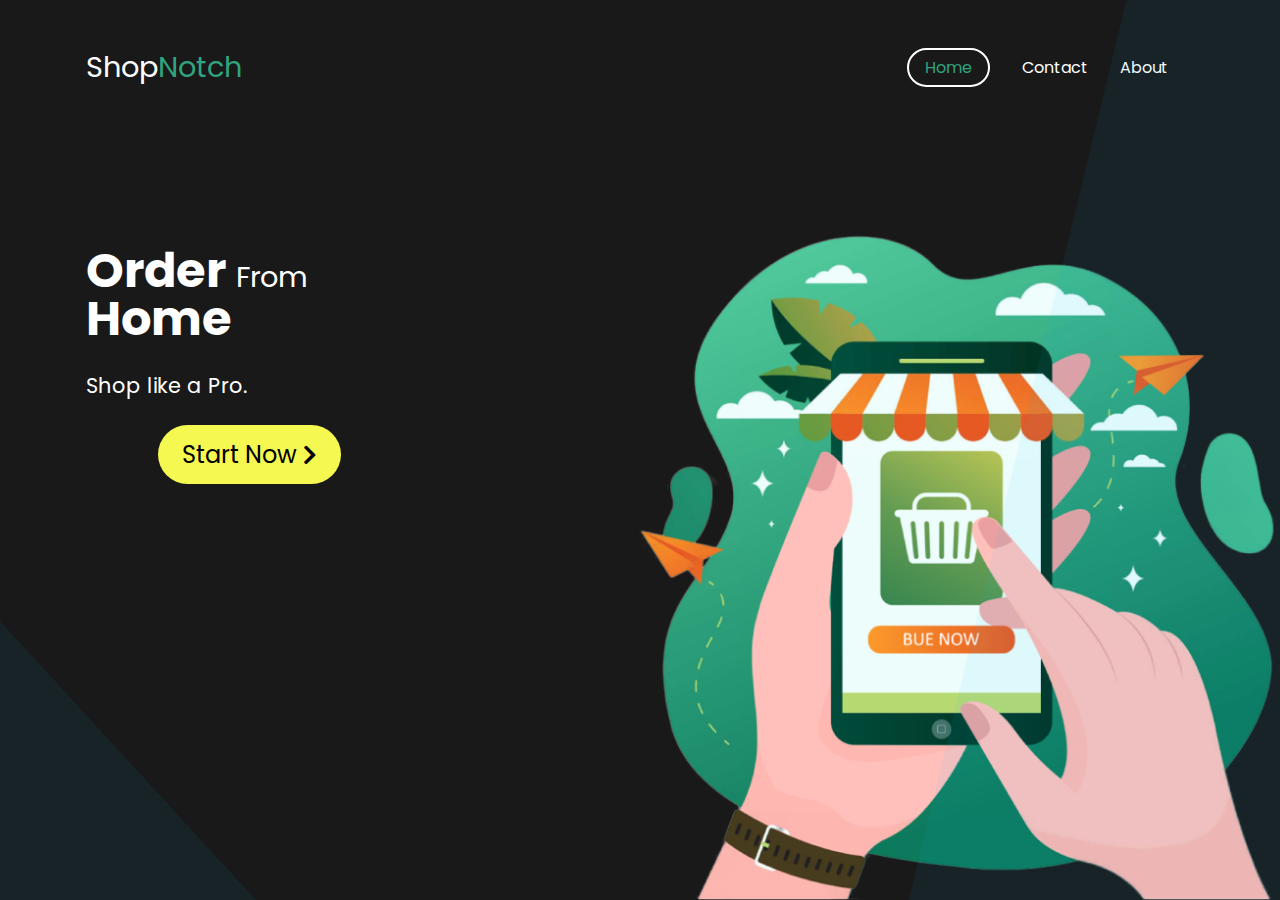
==== index.html @ 031c154d "first commit" ====
<!DOCTYPE html>
<html lang="en">
<head>
    <meta charset="UTF-8">
    <meta http-equiv="X-UA-Compatible" content="IE=edge">
    <meta name="viewport" content="width=device-width, initial-scale=1.0">
    <link rel="stylesheet" href="style.css">
    <link rel="stylesheet" href="https://pro.fontawesome.com/releases/v5.10.0/css/all.css">
    <title>ShopNotch</title>
</head>
<body>
    <div class="bg1 bg"></div>
    <div class="bg2 bg"></div>
    <header class="navbar">
        <div class="logo">
            Shop<span>Notch</span>
        </div>
        
        <div class="burger">
            <i class="fa fa-bars" style="font-size:40px;"></i>
        </div>
        <nav>
            <ul>
                <li><a href="#" class="active">Home</a></li>
                <li><a href="#">Contact</a></li>
                <li><a href="#">About</a></li>
            </ul>
        </nav>
        <aside class="sidebar">
            <div class="burg burger">
                <i class="fa fa-bars" style="font-size:40px"></i>
            </div>
            <ul class="links">
                <li><a href="#">Home</a></li>
                <li><a href="#">Contact</a></li>
                <li><a href="#">About</a></li>
            </ul>
        </aside>
    </header>

    <div class="container">
        <div class="left">
            <main class="main">
                <h1 class="heading">Order <span>From</span><br> Home</h1>
                <p class="slogan">Shop like a Pro.</p>
                <button class="cta">Start Now <i class="fas fa-chevron-right" style="font-size: 90%;"></i></button>
            </main>
        </div>
        <div class="right">
            <img src="img1.png" alt="Image" class="img">
        </div>
    </div>

    
    <script>
        const toggleBtn = document.querySelector(".burger");
        const sidebar = document.querySelector(".sidebar");
        const close = document.querySelector(".burg");
        
        toggleBtn.addEventListener("click", toggle);
        close.addEventListener("click", toggle);
        
        function toggle() {
         sidebar.classList.toggle("hide");
        }

    </script>

</body>
</html>
---- style.css ----
@import url('https://fonts.googleapis.com/css2?family=Poppins:wght@300;400;500;600;700;800&display=swap');
*{
    box-sizing: border-box;
    padding: 0;
    margin: 0;
}
body{
    background-color: #191919;
    font-family: poppins;
    position: absolute;
}
.bg{
    z-index: 1;
    position: absolute;
    height: 100vh;
    width: 100%;
    background-color: #00c2ff10;
    pointer-events: none;
}
.bg1{
    clip-path: polygon(88% 0, 100% 0, 100% 100%, 71% 100%);
    
}
.bg2{
    clip-path: polygon(0 69%, 0% 100%, 20% 100%);
}
.burger{
    display: none;
}
header{ 
    display: flex;
    justify-content: space-between;
    align-items: center;
    height: 15vh;
    color: white;
}
aside{
    display: none;
}
.logo{
    cursor: pointer;    
    margin-left: 3em;
    font-size: 1.8em;
}
header span{
    color:#30a47e;
}
.active{
    color:#30a47e;
    /* background-color: white; */
    padding: 0.4em 1em;
    border-radius: 50px;  
    border: 2px solid white;
}
.active:hover{
    color:white;
    background-color: #30a47e;
    border-radius: 50px;  
    border: 2px solid #30a47e;
}
nav{
    padding-right: 6em;
}
nav ul{
    display: flex;  
    list-style: none;
}
nav ul li{
    padding: 1em;
}
nav ul li a{
    transition: 0.3s all ease;
    color: white;
    text-decoration: none;
}
nav ul li a:hover{
    color: #30a47e;
}
.container{
    height: 85vh;
    display: flex;
    background-color: #191919;
}
.left{
    height: 85vh;
    width: 50vw;
}
.main{
    color: white;
    margin: 7em 5.4em;
}
.heading{
    font-size: 3em;
    line-height: 1;
}
.heading span{
    font-size: 0.6em;
    font-weight: lighter;
}
.slogan{
    font-size: 1.3em;
    margin-top: 1.3em;
}
.cta{
    margin: 1em 3em;
    cursor: pointer;
    font-size: 1.5em;
    font-family: poppins;
    background-color: #f5f851;
    padding: 0.5em 1em;
    border-radius: 50px;
    border: none;
    outline: none;
    transition: 0.15s all ease-in-out;
}
.cta:hover{
    background-color: #bece33;
}
.right{
    height: 85vh;
    width: 50vw;
    display: flex;
    align-items: flex-end;
    justify-content: center;
}
.img{
    height: 90%;
}
@media screen and (max-width:1000px){
    .logo{
        margin-left: 2em;
    }
    .main{
        margin-left: 3.7em;
    }
    nav{
        padding-right: 4em;
    }
    .cta{
        font-size: 1.3em;
        padding: 0.5em 1em;
        margin: 1em;
    }
    .heading{
        font-size: 2em;
        line-height: 1;
    }
    .slogan{
        font-size: 1em;
        margin-top: 1em;
    }
    .img{
        height: 75%;
    }
}
@media screen and (max-width:725px){
    nav{
        padding-right: 2em;
    }
    .cta{
        font-size: 1em;
        padding: 0.4em .8em;
        margin: 1em;
    }
    .img{
        height: 60%;
    }
}

@media screen and (max-width:588px){
    nav{
        display: none;
    }
    .logo{
        margin-left: 1em;
    }
    .heading{
        font-size: 2.2em;
    }
    .cta{
        font-size: 1.3em;
        padding: 0.4em .8em;
        margin: 1.3em;
    }
    .main{
        margin-left: 1.7em;
    }
    .img{
        height: 35%;
    }
    .container{
        height: 85vh;
    }
    .left{
        height: 85vh;
        width: 65vw;
    }
    .right{
        height: 85vh;
        width: 35vw;
        align-items: center;
    }
    .burger{
        margin-right: 2em;
        display: block;
        cursor: pointer;
        transition: all 0.1s ease-in;
    }
    .burger:hover{
        color: #30a47e;
    }
    aside{
        position: fixed;
        top: 0;
        right: 0;
        background-color: rgb(20, 20, 20);
        display: block;
        width: 50%;
        height: 100%;
        transition: all 0.2s ease-in;
        transform: translate(100%);
        z-index: 2;
    }
    .burger{
        margin: 10px 30px;
        display: flex;
        cursor: pointer;
        transition: all 0.1s ease-in;
    }
    .links{
        width: 100%;
        margin-top: 4em;
    }
    .links li{
        list-style: none;
        padding:  1em 1.2em;
        transition: 0.3s all ease-in-out;
        font-size: 1.4em;
    }
    .links li a{
        text-decoration: none;
        color: white;
    }
    .burg{
        margin: 1.6em;
        height: 0%;
        background-color: teal;
        transition: all 0.3s ease-in-out;
    }
    .links li:hover{
        cursor: pointer;
        background-color: #00c2ff10;
        padding-left: 2.5em;
    }
    .hide{
        transform: translatex(0%);
    }
}
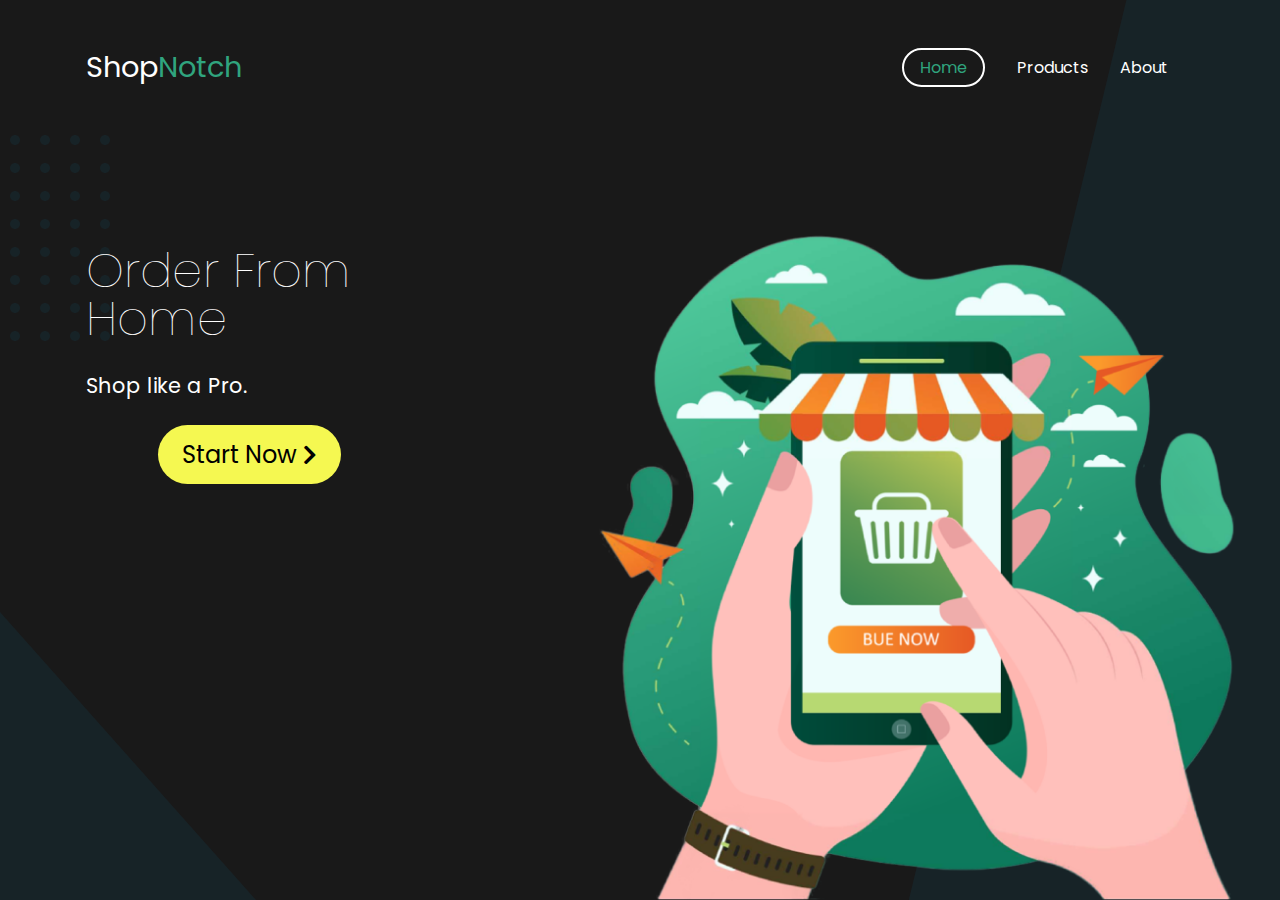
==== commit eb3eacb8: "all pages updated" ====
--- a/index.html
+++ b/index.html
@@ -13,7 +13,9 @@
     <div class="bg2 bg"></div>
     <header class="navbar">
         <div class="logo">
-            Shop<span>Notch</span>
+            <a href="index.html">
+                Shop<span>Notch</span>
+            </a>
         </div>
         
         <div class="burger">
@@ -21,50 +23,39 @@
         </div>
         <nav>
             <ul>
-                <li><a href="#" class="active">Home</a></li>
-                <li><a href="#">Contact</a></li>
-                <li><a href="#">About</a></li>
+                <li><a href="index.html" class="active">Home</a></li>
+                <li><a href="pages/products.html">Products</a></li>
+                <li><a href="pages/about.html">About</a></li>
             </ul>
         </nav>
         <aside class="sidebar">
-            <div class="burg burger">
-                <i class="fa fa-bars" style="font-size:40px"></i>
-            </div>
+            <i class="fas fa-times cross" style="font-size:40px"></i>
             <ul class="links">
-                <li><a href="#">Home</a></li>
-                <li><a href="#">Contact</a></li>
-                <li><a href="#">About</a></li>
+                <li><a href="index.html">Home</a></li>
+                <li><a href="pages/products.html">Products</a></li>
+                <li><a href="pages/about.html">About</a></li>
             </ul>
         </aside>
     </header>
 
     <div class="container">
         <div class="left">
+            <img src="images/c1.svg" alt="dots" class="dots">
             <main class="main">
-                <h1 class="heading">Order <span>From</span><br> Home</h1>
+                <h1 class="heading">Order From<br>Home</h1>
                 <p class="slogan">Shop like a Pro.</p>
-                <button class="cta">Start Now <i class="fas fa-chevron-right" style="font-size: 90%;"></i></button>
+                <button onclick="document.location='pages/products.html'" class="cta">
+                    Start Now
+                    <i class="fas fa-chevron-right" style="font-size: 90%;"></i>
+                </button>
             </main>
         </div>
         <div class="right">
-            <img src="img1.png" alt="Image" class="img">
+            <img src="images/img1.png" alt="Image" class="img">
         </div>
     </div>
-
     
-    <script>
-        const toggleBtn = document.querySelector(".burger");
-        const sidebar = document.querySelector(".sidebar");
-        const close = document.querySelector(".burg");
-        
-        toggleBtn.addEventListener("click", toggle);
-        close.addEventListener("click", toggle);
-        
-        function toggle() {
-         sidebar.classList.toggle("hide");
-        }
-
-    </script>
+    <script src="scripts/script.js"></script>
 
 </body>
 </html>--- a/style.css
+++ b/style.css
@@ -1,4 +1,7 @@
 @import url('https://fonts.googleapis.com/css2?family=Poppins:wght@300;400;500;600;700;800&display=swap');
+:root{
+    --primary:#30a47e;
+}
 *{
     box-sizing: border-box;
     padding: 0;
@@ -7,22 +10,26 @@
 body{
     background-color: #191919;
     font-family: poppins;
+}
+.dots{
+    pointer-events: none;
     position: absolute;
+    z-index: -2;
+    left: -50px;
 }
 .bg{
-    z-index: 1;
     position: absolute;
-    height: 100vh;
+    z-index: -1;
+    height: 100%;
     width: 100%;
-    background-color: #00c2ff10;
+    background-color: #00c3ff10;
     pointer-events: none;
 }
 .bg1{
     clip-path: polygon(88% 0, 100% 0, 100% 100%, 71% 100%);
-    
 }
 .bg2{
-    clip-path: polygon(0 69%, 0% 100%, 20% 100%);
+    clip-path: polygon(0 68%, 0% 100%, 20% 100%);
 }
 .burger{
     display: none;
@@ -43,20 +50,23 @@
     font-size: 1.8em;
 }
 header span{
-    color:#30a47e;
+    color:var(--primary);
 }
 .active{
-    color:#30a47e;
-    /* background-color: white; */
+    color:var(--primary);
     padding: 0.4em 1em;
     border-radius: 50px;  
     border: 2px solid white;
 }
 .active:hover{
     color:white;
-    background-color: #30a47e;
+    background-color: var(--primary);
     border-radius: 50px;  
-    border: 2px solid #30a47e;
+    border: 2px solid var(--primary);
+}
+a{
+    color: white;
+    text-decoration: none;
 }
 nav{
     padding-right: 6em;
@@ -70,32 +80,25 @@
 }
 nav ul li a{
     transition: 0.3s all ease;
-    color: white;
-    text-decoration: none;
 }
 nav ul li a:hover{
-    color: #30a47e;
+    color: var(--primary);
 }
 .container{
     height: 85vh;
     display: flex;
-    background-color: #191919;
 }
 .left{
-    height: 85vh;
-    width: 50vw;
+    flex-grow: 1;
 }
 .main{
     color: white;
     margin: 7em 5.4em;
 }
 .heading{
+    font-weight: lighter;
     font-size: 3em;
     line-height: 1;
-}
-.heading span{
-    font-size: 0.6em;
-    font-weight: lighter;
 }
 .slogan{
     font-size: 1.3em;
@@ -114,17 +117,17 @@
     transition: 0.15s all ease-in-out;
 }
 .cta:hover{
-    background-color: #bece33;
+    background-color: #ccdb45;
 }
 .right{
-    height: 85vh;
-    width: 50vw;
+    flex-grow: 1;
     display: flex;
     align-items: flex-end;
     justify-content: center;
 }
 .img{
     height: 90%;
+    pointer-events: none;
 }
 @media screen and (max-width:1000px){
     .logo{
@@ -145,10 +148,6 @@
         font-size: 2em;
         line-height: 1;
     }
-    .slogan{
-        font-size: 1em;
-        margin-top: 1em;
-    }
     .img{
         height: 75%;
     }
@@ -157,10 +156,8 @@
     nav{
         padding-right: 2em;
     }
-    .cta{
-        font-size: 1em;
-        padding: 0.4em .8em;
-        margin: 1em;
+    .main{
+        width: 68%;
     }
     .img{
         height: 60%;
@@ -178,27 +175,27 @@
         font-size: 2.2em;
     }
     .cta{
-        font-size: 1.3em;
+        font-size: 1.2em;
         padding: 0.4em .8em;
         margin: 1.3em;
     }
+    .img{
+        height: 100%;
+    }
+    .container{
+        flex-direction: column;
+    }
     .main{
-        margin-left: 1.7em;
-    }
-    .img{
-        height: 35%;
-    }
-    .container{
-        height: 85vh;
+        text-align: center;
     }
     .left{
-        height: 85vh;
-        width: 65vw;
+        display: flex;
+        align-items: center;
+        justify-content: center;
+        height: 45vh;
     }
     .right{
-        height: 85vh;
-        width: 35vw;
-        align-items: center;
+        height: 40vh;
     }
     .burger{
         margin-right: 2em;
@@ -207,50 +204,40 @@
         transition: all 0.1s ease-in;
     }
     .burger:hover{
-        color: #30a47e;
-    }
-    aside{
+        color: var(--primary);
+    }
+    .sidebar{
         position: fixed;
         top: 0;
         right: 0;
-        background-color: rgb(20, 20, 20);
+        background-color: #141414;
         display: block;
         width: 50%;
         height: 100%;
         transition: all 0.2s ease-in;
         transform: translate(100%);
-        z-index: 2;
-    }
-    .burger{
-        margin: 10px 30px;
-        display: flex;
-        cursor: pointer;
-        transition: all 0.1s ease-in;
-    }
-    .links{
-        width: 100%;
-        margin-top: 4em;
     }
     .links li{
         list-style: none;
-        padding:  1em 1.2em;
         transition: 0.3s all ease-in-out;
         font-size: 1.4em;
     }
     .links li a{
-        text-decoration: none;
-        color: white;
-    }
-    .burg{
-        margin: 1.6em;
-        height: 0%;
-        background-color: teal;
-        transition: all 0.3s ease-in-out;
+        display: block;
+        padding:  1em 1.2em;
     }
     .links li:hover{
         cursor: pointer;
         background-color: #00c2ff10;
-        padding-left: 2.5em;
+        padding-left: 1.5em;
+    }
+    .cross{
+        margin: 0.6em 0 0.3em 0.7em;
+        cursor: pointer;
+        transition: all 0.1s ease-in;
+    }
+    .cross:hover{
+        color: var(--primary);
     }
     .hide{
         transform: translatex(0%);
